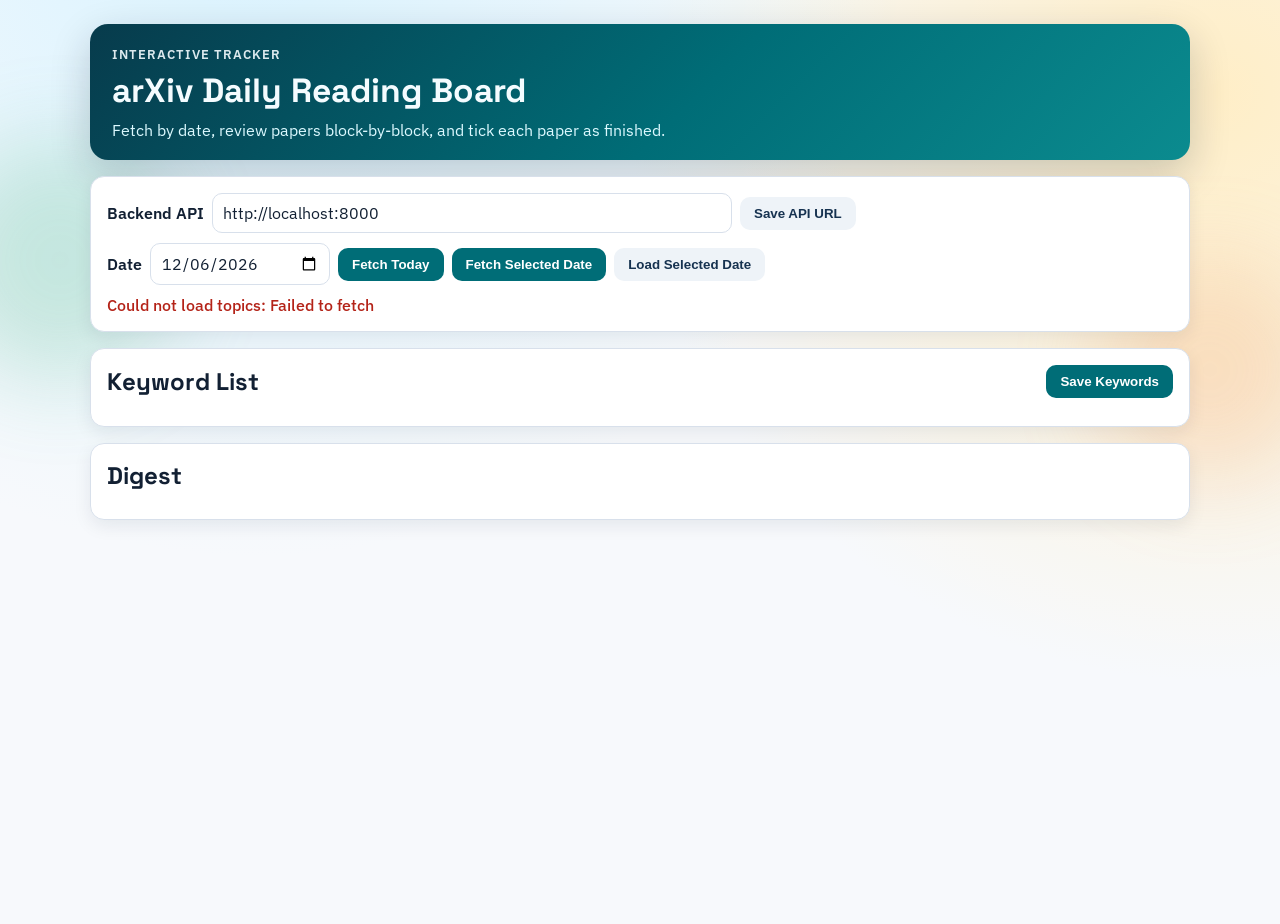
==== frontend/index.html @ 2a99e9f6 "feat: interactive arxiv backend frontend with docker" ====
<!doctype html>
<html lang="en">
  <head>
    <meta charset="UTF-8" />
    <meta name="viewport" content="width=device-width, initial-scale=1.0" />
    <title>arXiv Interactive Digest</title>
    <link rel="preconnect" href="https://fonts.googleapis.com" />
    <link rel="preconnect" href="https://fonts.gstatic.com" crossorigin />
    <link
      href="https://fonts.googleapis.com/css2?family=IBM+Plex+Sans:wght@400;500;600;700&family=Space+Grotesk:wght@500;700&display=swap"
      rel="stylesheet"
    />
    <link rel="stylesheet" href="./styles.css" />
  </head>
  <body>
    <div class="bg-orb bg-orb-a"></div>
    <div class="bg-orb bg-orb-b"></div>

    <main class="page">
      <header class="hero">
        <p class="eyebrow">Interactive Tracker</p>
        <h1>arXiv Daily Reading Board</h1>
        <p class="subtitle">
          Fetch by date, review papers block-by-block, and tick each paper as finished.
        </p>
      </header>

      <section class="panel controls">
        <div class="control-row">
          <label for="apiBase">Backend API</label>
          <input id="apiBase" type="url" placeholder="https://your-backend-url" />
          <button id="saveApiBase" class="btn ghost">Save API URL</button>
        </div>

        <div class="control-row">
          <label for="datePicker">Date</label>
          <input id="datePicker" type="date" />
          <button id="fetchToday" class="btn">Fetch Today</button>
          <button id="fetchDate" class="btn">Fetch Selected Date</button>
          <button id="loadDate" class="btn ghost">Load Selected Date</button>
        </div>

        <p id="statusText" class="status">Ready.</p>
      </section>

      <section class="panel">
        <div class="panel-head">
          <h2>Keyword List</h2>
          <button id="saveTopics" class="btn">Save Keywords</button>
        </div>
        <div id="topicsEditor" class="topics-editor"></div>
      </section>

      <section class="panel">
        <div class="panel-head">
          <h2>Digest</h2>
          <p id="progressText" class="progress"></p>
        </div>
        <div id="digestContainer" class="digest-grid"></div>
      </section>
    </main>

    <template id="topicEditorTemplate">
      <article class="topic-edit-card">
        <h3 class="topic-title"></h3>
        <p class="topic-meta"></p>
        <label>Keywords (comma separated)</label>
        <textarea class="keywords-input" rows="3"></textarea>
      </article>
    </template>

    <template id="topicBlockTemplate">
      <article class="topic-block">
        <h3 class="topic-heading"></h3>
        <div class="paper-list"></div>
      </article>
    </template>

    <template id="paperCardTemplate">
      <article class="paper-card">
        <label class="paper-check-row">
          <input class="paper-check" type="checkbox" />
          <span>Finished</span>
        </label>
        <a class="paper-title" target="_blank" rel="noopener noreferrer"></a>
        <p class="paper-summary"></p>
        <details>
          <summary>Abstract</summary>
          <p class="paper-abstract"></p>
        </details>
        <div class="paper-meta"></div>
      </article>
    </template>

    <script src="./app.js" defer></script>
  </body>
</html>
---- frontend/styles.css ----
:root {
  --bg: #f7f9fc;
  --ink: #122033;
  --muted: #4d6076;
  --panel: #ffffff;
  --line: #d8e0eb;
  --accent: #006d77;
  --accent-strong: #00545c;
  --warm: #ee9b00;
  --ok: #2a9d8f;
}

* {
  box-sizing: border-box;
}

body {
  margin: 0;
  font-family: "IBM Plex Sans", sans-serif;
  color: var(--ink);
  background: radial-gradient(circle at 20% -10%, #d9f3ff 0, rgba(217, 243, 255, 0) 45%),
    radial-gradient(circle at 95% 10%, #ffeec7 0, rgba(255, 238, 199, 0) 40%), var(--bg);
  min-height: 100vh;
}

.bg-orb {
  position: fixed;
  border-radius: 999px;
  filter: blur(45px);
  opacity: 0.25;
  pointer-events: none;
  z-index: 0;
}

.bg-orb-a {
  width: 240px;
  height: 240px;
  top: 140px;
  left: -60px;
  background: #52b788;
}

.bg-orb-b {
  width: 220px;
  height: 220px;
  right: -40px;
  top: 260px;
  background: #f4a261;
}

.page {
  position: relative;
  z-index: 1;
  width: min(1100px, 94vw);
  margin: 24px auto 60px;
  display: grid;
  gap: 16px;
}

.hero {
  background: linear-gradient(135deg, #073b4c 0%, #006d77 55%, #0b8b8f 100%);
  color: #f4fcff;
  border-radius: 18px;
  padding: 22px 22px 20px;
  box-shadow: 0 14px 40px rgba(6, 27, 38, 0.2);
  animation: reveal 260ms ease-out;
}

.eyebrow {
  margin: 0;
  letter-spacing: 0.08em;
  text-transform: uppercase;
  font-weight: 600;
  font-size: 0.8rem;
  opacity: 0.9;
}

h1,
h2,
h3 {
  margin: 0;
  font-family: "Space Grotesk", sans-serif;
}

h1 {
  margin-top: 6px;
  font-size: clamp(1.4rem, 2.8vw, 2.1rem);
}

.subtitle {
  margin: 8px 0 0;
  max-width: 700px;
  color: #dcf9ff;
}

.panel {
  background: var(--panel);
  border: 1px solid var(--line);
  border-radius: 14px;
  padding: 16px;
  box-shadow: 0 6px 18px rgba(8, 31, 53, 0.08);
  animation: reveal 320ms ease-out;
}

.panel-head {
  display: flex;
  gap: 10px;
  align-items: center;
  justify-content: space-between;
  margin-bottom: 12px;
}

.controls {
  display: grid;
  gap: 10px;
}

.control-row {
  display: flex;
  flex-wrap: wrap;
  gap: 8px;
  align-items: center;
}

label {
  font-weight: 600;
  color: var(--ink);
}

input,
textarea {
  font: inherit;
  border: 1px solid var(--line);
  border-radius: 10px;
  padding: 9px 10px;
  color: var(--ink);
  background: #fff;
}

input[type="url"] {
  width: min(520px, 100%);
}

input[type="date"] {
  min-width: 180px;
}

textarea {
  width: 100%;
  resize: vertical;
}

.btn {
  border: 0;
  border-radius: 10px;
  padding: 9px 14px;
  font-weight: 700;
  color: #fff;
  background: var(--accent);
  cursor: pointer;
  transition: transform 100ms ease, background-color 120ms ease;
}

.btn:hover {
  transform: translateY(-1px);
  background: var(--accent-strong);
}

.btn.ghost {
  background: #eef3f8;
  color: #163250;
}

.btn.ghost:hover {
  background: #dde8f3;
}

.status {
  margin: 0;
  color: var(--muted);
  font-weight: 500;
}

.progress {
  margin: 0;
  color: var(--muted);
  font-weight: 600;
}

.topics-editor {
  display: grid;
  grid-template-columns: repeat(auto-fit, minmax(260px, 1fr));
  gap: 12px;
}

.topic-edit-card {
  border: 1px solid var(--line);
  border-radius: 12px;
  padding: 10px;
  background: #fbfdff;
}

.topic-title {
  font-size: 1.05rem;
}

.topic-meta {
  margin: 4px 0 8px;
  color: var(--muted);
  font-size: 0.9rem;
}

.digest-grid {
  display: grid;
  gap: 12px;
}

.topic-block {
  border: 1px solid var(--line);
  border-radius: 12px;
  padding: 10px;
  background: #fcfeff;
}

.topic-heading {
  margin-bottom: 8px;
  font-size: 1.1rem;
}

.paper-list {
  display: grid;
  gap: 10px;
}

.paper-card {
  border: 1px solid var(--line);
  border-left: 5px solid var(--warm);
  border-radius: 10px;
  padding: 10px;
  background: #fff;
}

.paper-check-row {
  display: inline-flex;
  align-items: center;
  gap: 8px;
  margin-bottom: 6px;
}

.paper-title {
  display: inline-block;
  font-size: 1.03rem;
  font-weight: 700;
  color: #0c4664;
  text-decoration: none;
  margin-bottom: 6px;
}

.paper-title:hover {
  text-decoration: underline;
}

.paper-summary {
  margin: 0 0 6px;
  color: #1e3347;
}

.paper-abstract {
  margin: 6px 0 0;
  color: #30475f;
}

.paper-meta {
  margin-top: 8px;
  color: var(--muted);
  font-size: 0.88rem;
}

.cleared {
  border: 1px solid #bde8db;
  background: #edfbf7;
  color: #1e6a62;
  border-radius: 10px;
  padding: 12px;
  font-weight: 700;
}

@keyframes reveal {
  from {
    opacity: 0;
    transform: translateY(6px);
  }
  to {
    opacity: 1;
    transform: translateY(0);
  }
}

@media (max-width: 700px) {
  .panel {
    padding: 12px;
  }

  .control-row {
    align-items: stretch;
  }

  .btn,
  input,
  textarea {
    width: 100%;
  }

  .panel-head {
    flex-direction: column;
    align-items: flex-start;
  }
}
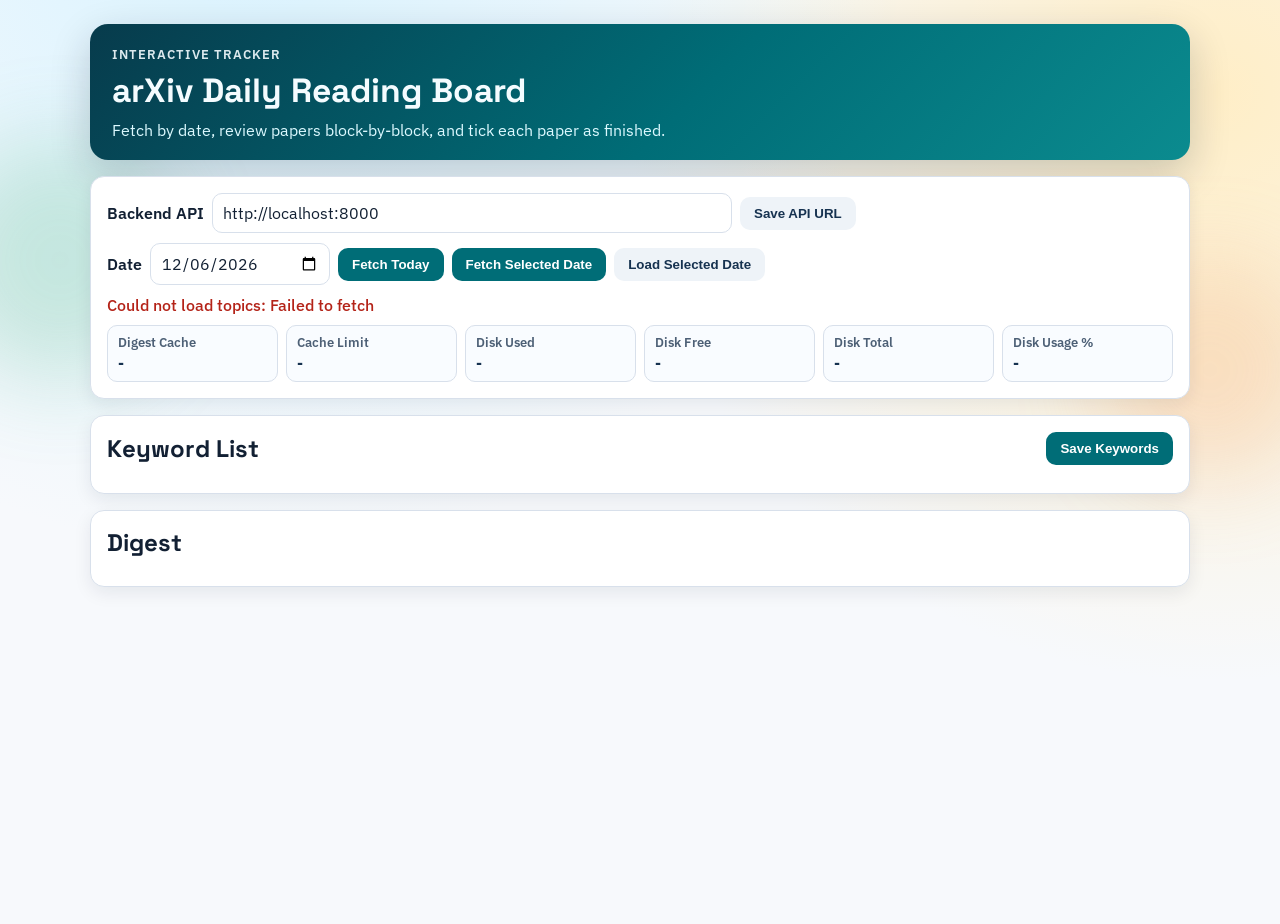
==== commit cc12442e: "feat: show pretty storage health metrics in frontend" ====
--- a/frontend/index.html
+++ b/frontend/index.html
@@ -41,6 +41,33 @@
         </div>
 
         <p id="statusText" class="status">Ready.</p>
+
+        <div class="health-grid">
+          <div class="health-card">
+            <p class="health-label">Digest Cache</p>
+            <p id="healthDataUsed" class="health-value">-</p>
+          </div>
+          <div class="health-card">
+            <p class="health-label">Cache Limit</p>
+            <p id="healthDataLimit" class="health-value">-</p>
+          </div>
+          <div class="health-card">
+            <p class="health-label">Disk Used</p>
+            <p id="healthDiskUsed" class="health-value">-</p>
+          </div>
+          <div class="health-card">
+            <p class="health-label">Disk Free</p>
+            <p id="healthDiskFree" class="health-value">-</p>
+          </div>
+          <div class="health-card">
+            <p class="health-label">Disk Total</p>
+            <p id="healthDiskTotal" class="health-value">-</p>
+          </div>
+          <div class="health-card">
+            <p class="health-label">Disk Usage %</p>
+            <p id="healthDiskPercent" class="health-value">-</p>
+          </div>
+        </div>
       </section>
 
       <section class="panel">
--- a/frontend/styles.css
+++ b/frontend/styles.css
@@ -181,6 +181,33 @@
   font-weight: 500;
 }
 
+.health-grid {
+  display: grid;
+  gap: 8px;
+  grid-template-columns: repeat(auto-fit, minmax(140px, 1fr));
+}
+
+.health-card {
+  border: 1px solid var(--line);
+  border-radius: 10px;
+  padding: 8px 10px;
+  background: #f9fcff;
+}
+
+.health-label {
+  margin: 0;
+  color: var(--muted);
+  font-size: 0.8rem;
+  font-weight: 600;
+}
+
+.health-value {
+  margin: 2px 0 0;
+  color: #163250;
+  font-weight: 700;
+  font-size: 0.95rem;
+}
+
 .progress {
   margin: 0;
   color: var(--muted);
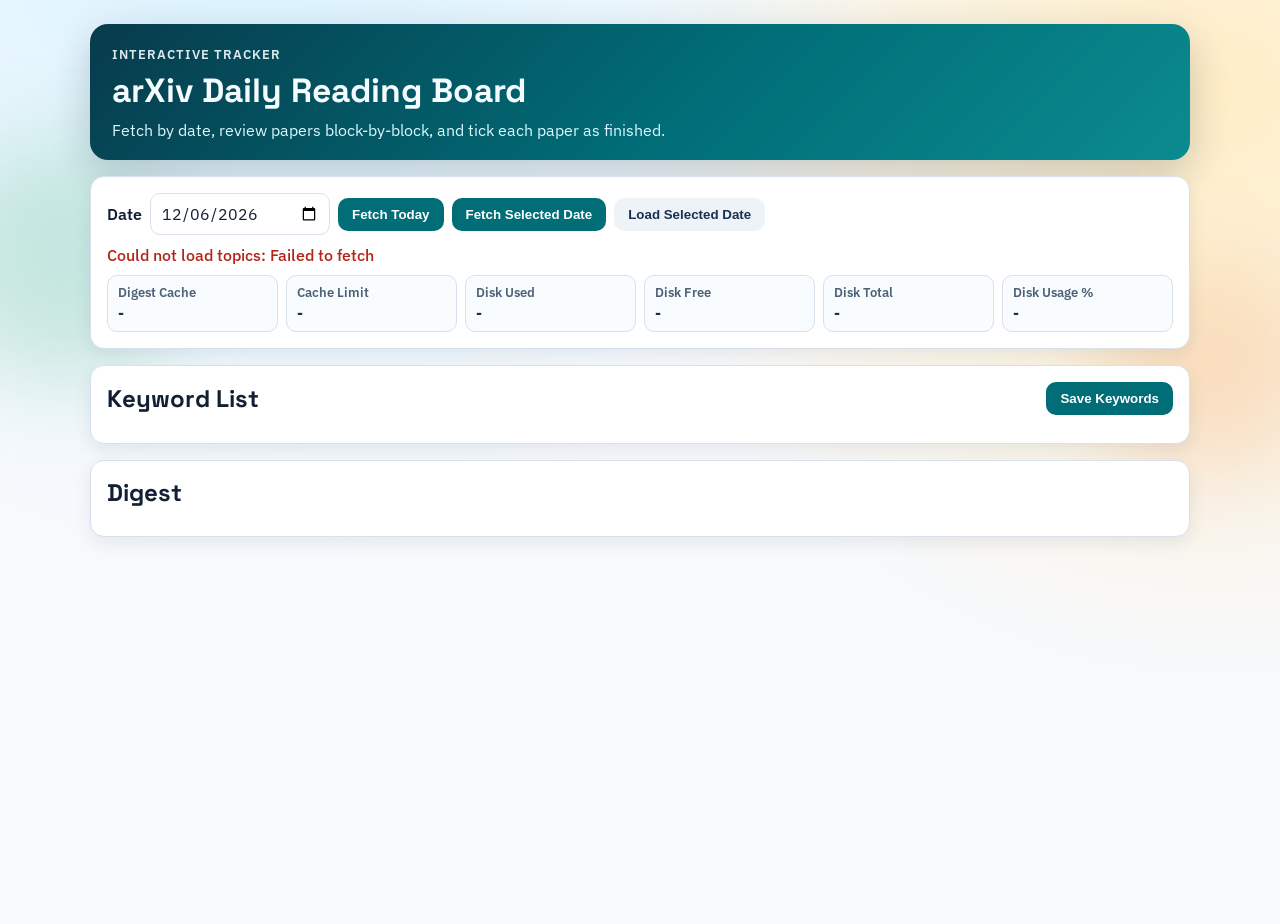
==== commit dc4e8dd3: "chore: hardcode backend api in frontend and remove api input UI" ====
--- a/frontend/index.html
+++ b/frontend/index.html
@@ -26,12 +26,6 @@
       </header>
 
       <section class="panel controls">
-        <div class="control-row">
-          <label for="apiBase">Backend API</label>
-          <input id="apiBase" type="url" placeholder="https://your-backend-url" />
-          <button id="saveApiBase" class="btn ghost">Save API URL</button>
-        </div>
-
         <div class="control-row">
           <label for="datePicker">Date</label>
           <input id="datePicker" type="date" />
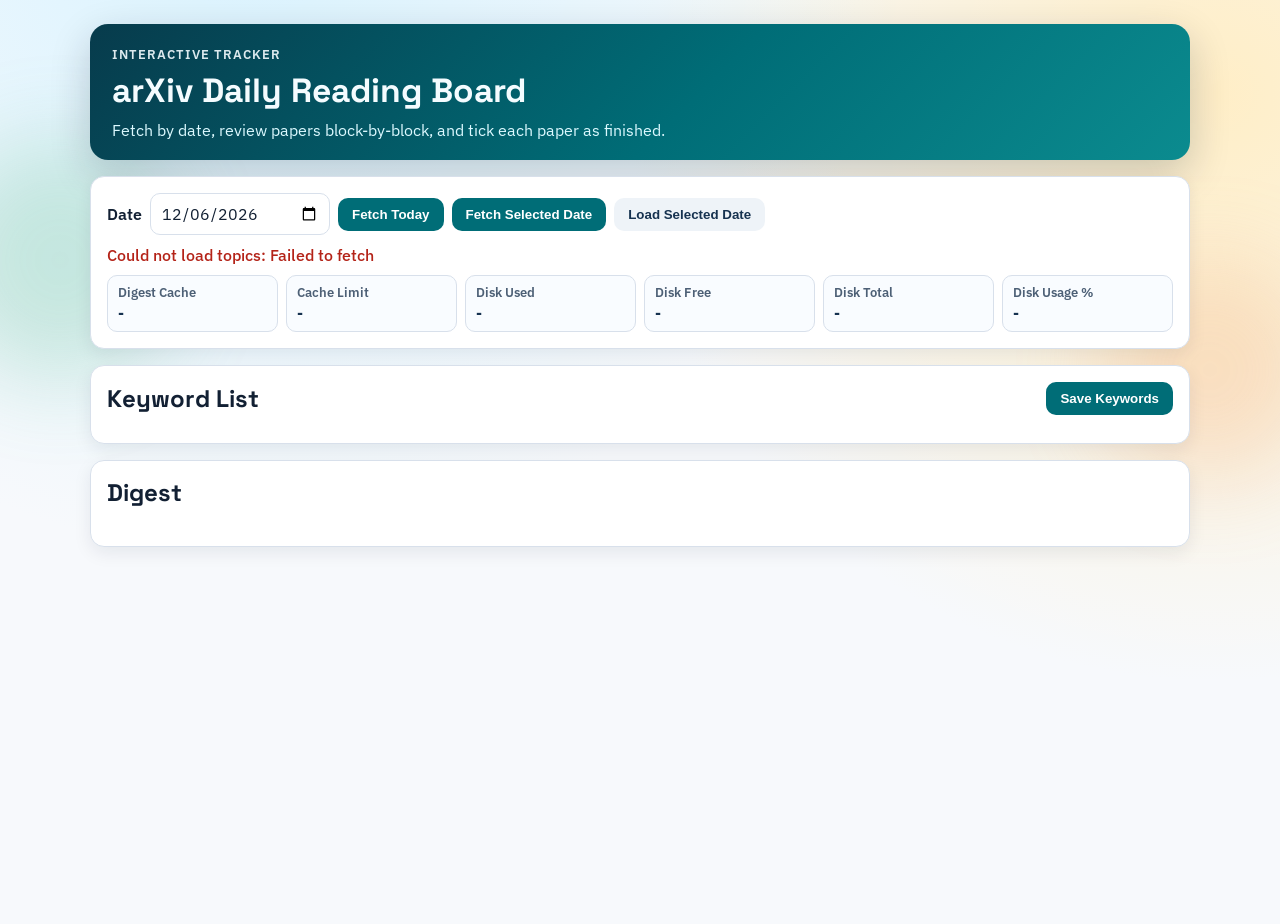
==== commit 43a044dc: "feat: show digest by keyword tabs and hide summary text" ====
--- a/frontend/index.html
+++ b/frontend/index.html
@@ -77,6 +77,7 @@
           <h2>Digest</h2>
           <p id="progressText" class="progress"></p>
         </div>
+        <div id="digestTabs" class="digest-tabs"></div>
         <div id="digestContainer" class="digest-grid"></div>
       </section>
     </main>
@@ -104,7 +105,6 @@
           <span>Finished</span>
         </label>
         <a class="paper-title" target="_blank" rel="noopener noreferrer"></a>
-        <p class="paper-summary"></p>
         <details>
           <summary>Abstract</summary>
           <p class="paper-abstract"></p>
--- a/frontend/styles.css
+++ b/frontend/styles.css
@@ -242,6 +242,29 @@
   gap: 12px;
 }
 
+.digest-tabs {
+  display: flex;
+  gap: 8px;
+  flex-wrap: wrap;
+  margin-bottom: 10px;
+}
+
+.digest-tab {
+  border: 1px solid var(--line);
+  border-radius: 999px;
+  background: #f0f5fb;
+  color: #17324e;
+  font-weight: 700;
+  padding: 7px 12px;
+  cursor: pointer;
+}
+
+.digest-tab.active {
+  background: #006d77;
+  color: #ffffff;
+  border-color: #006d77;
+}
+
 .topic-block {
   border: 1px solid var(--line);
   border-radius: 12px;
@@ -287,11 +310,6 @@
   text-decoration: underline;
 }
 
-.paper-summary {
-  margin: 0 0 6px;
-  color: #1e3347;
-}
-
 .paper-abstract {
   margin: 6px 0 0;
   color: #30475f;
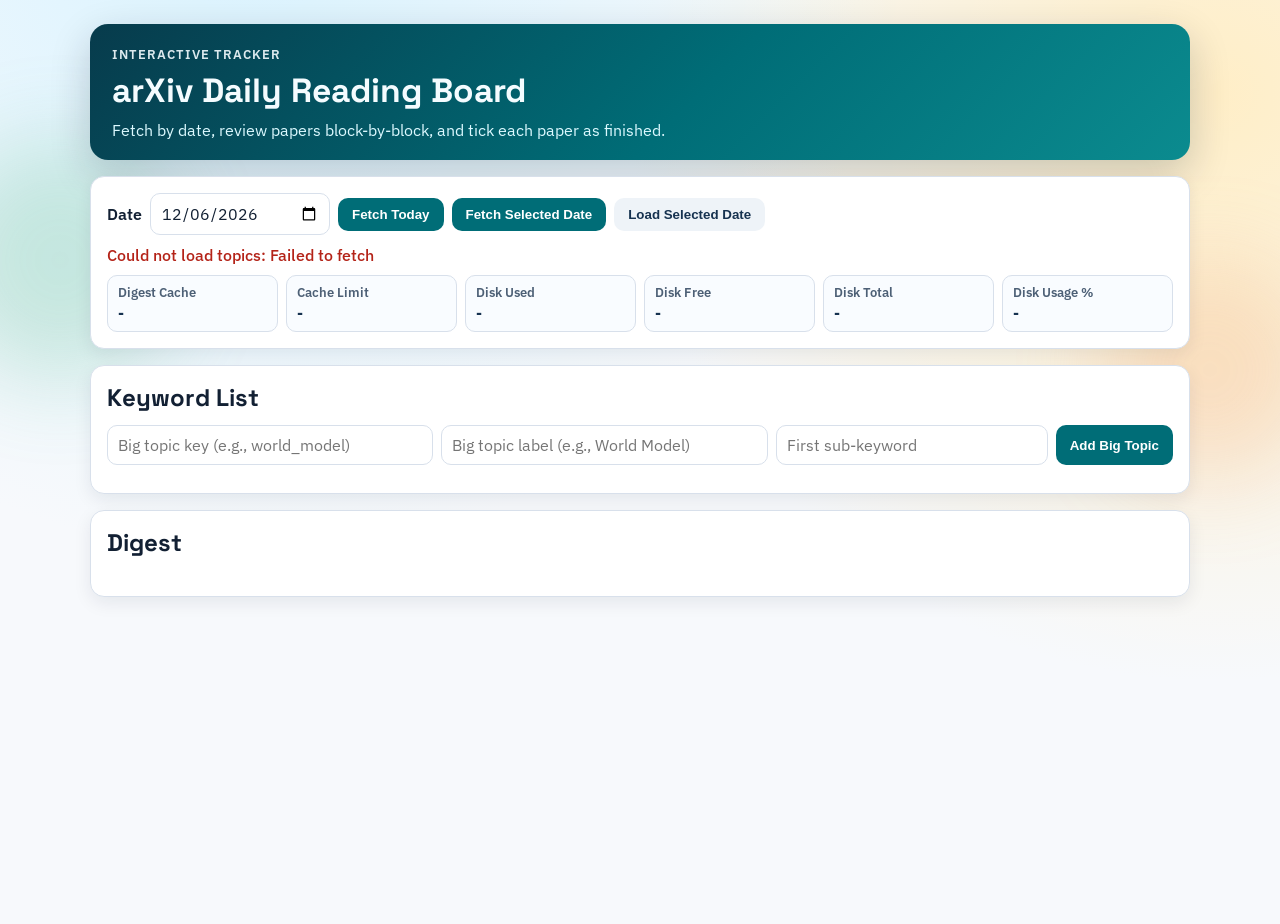
==== commit 05734f54: "feat: add big-topic create and password-locked sub-keyword add" ====
--- a/frontend/index.html
+++ b/frontend/index.html
@@ -67,7 +67,12 @@
       <section class="panel">
         <div class="panel-head">
           <h2>Keyword List</h2>
-          <button id="saveTopics" class="btn">Save Keywords</button>
+        </div>
+        <div class="topic-create">
+          <input id="newTopicKey" type="text" placeholder="Big topic key (e.g., world_model)" />
+          <input id="newTopicLabel" type="text" placeholder="Big topic label (e.g., World Model)" />
+          <input id="newTopicKeyword" type="text" placeholder="First sub-keyword" />
+          <button id="addTopicBtn" class="btn">Add Big Topic</button>
         </div>
         <div id="topicsEditor" class="topics-editor"></div>
       </section>
@@ -86,8 +91,12 @@
       <article class="topic-edit-card">
         <h3 class="topic-title"></h3>
         <p class="topic-meta"></p>
-        <label>Keywords (comma separated)</label>
-        <textarea class="keywords-input" rows="3"></textarea>
+        <div class="keyword-chip-list"></div>
+        <div class="subkeyword-row">
+          <input class="subkeyword-input" type="text" placeholder="New sub-keyword" />
+          <input class="subkeyword-password" type="password" placeholder="Password to unlock" />
+          <button class="btn add-subkeyword-btn" type="button">Add Sub-keyword</button>
+        </div>
       </article>
     </template>
 
--- a/frontend/styles.css
+++ b/frontend/styles.css
@@ -220,6 +220,13 @@
   gap: 12px;
 }
 
+.topic-create {
+  display: grid;
+  grid-template-columns: 1.2fr 1.2fr 1fr auto;
+  gap: 8px;
+  margin-bottom: 12px;
+}
+
 .topic-edit-card {
   border: 1px solid var(--line);
   border-radius: 12px;
@@ -235,6 +242,30 @@
   margin: 4px 0 8px;
   color: var(--muted);
   font-size: 0.9rem;
+}
+
+.keyword-chip-list {
+  display: flex;
+  gap: 6px;
+  flex-wrap: wrap;
+  margin-bottom: 10px;
+}
+
+.keyword-chip {
+  border: 1px solid var(--line);
+  border-radius: 999px;
+  background: #f0f6fc;
+  color: #1a3553;
+  font-size: 0.82rem;
+  font-weight: 600;
+  padding: 4px 8px;
+}
+
+.subkeyword-row {
+  display: grid;
+  grid-template-columns: 1fr 1fr auto;
+  gap: 8px;
+  align-items: center;
 }
 
 .digest-grid {
@@ -356,6 +387,11 @@
     width: 100%;
   }
 
+  .topic-create,
+  .subkeyword-row {
+    grid-template-columns: 1fr;
+  }
+
   .panel-head {
     flex-direction: column;
     align-items: flex-start;
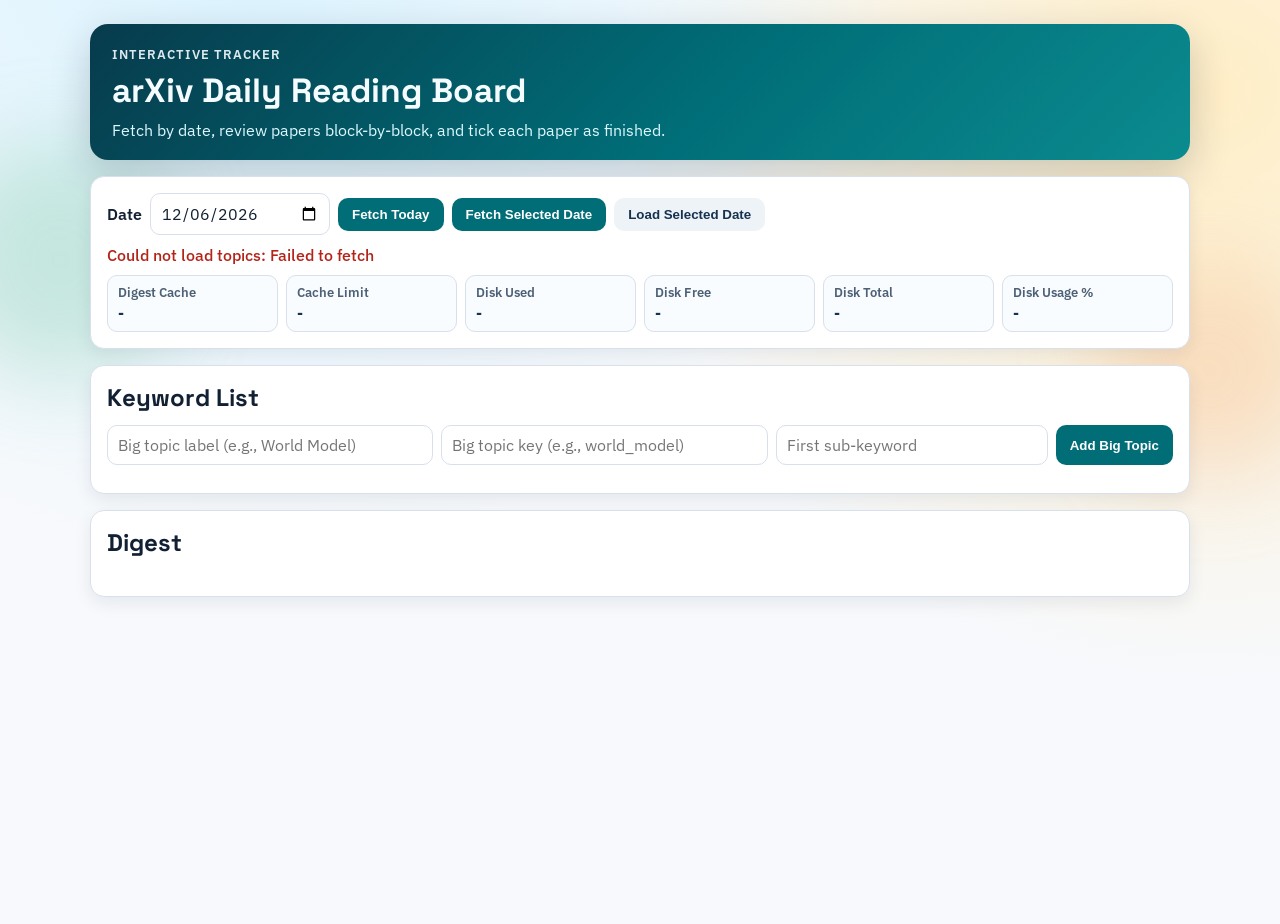
==== commit b9fd279b: "ui: move big topic label left and prompt password on sub-keyword add" ====
--- a/frontend/index.html
+++ b/frontend/index.html
@@ -69,8 +69,8 @@
           <h2>Keyword List</h2>
         </div>
         <div class="topic-create">
+          <input id="newTopicLabel" type="text" placeholder="Big topic label (e.g., World Model)" />
           <input id="newTopicKey" type="text" placeholder="Big topic key (e.g., world_model)" />
-          <input id="newTopicLabel" type="text" placeholder="Big topic label (e.g., World Model)" />
           <input id="newTopicKeyword" type="text" placeholder="First sub-keyword" />
           <button id="addTopicBtn" class="btn">Add Big Topic</button>
         </div>
@@ -94,7 +94,6 @@
         <div class="keyword-chip-list"></div>
         <div class="subkeyword-row">
           <input class="subkeyword-input" type="text" placeholder="New sub-keyword" />
-          <input class="subkeyword-password" type="password" placeholder="Password to unlock" />
           <button class="btn add-subkeyword-btn" type="button">Add Sub-keyword</button>
         </div>
       </article>
--- a/frontend/styles.css
+++ b/frontend/styles.css
@@ -263,7 +263,7 @@
 
 .subkeyword-row {
   display: grid;
-  grid-template-columns: 1fr 1fr auto;
+  grid-template-columns: 1fr auto;
   gap: 8px;
   align-items: center;
 }
